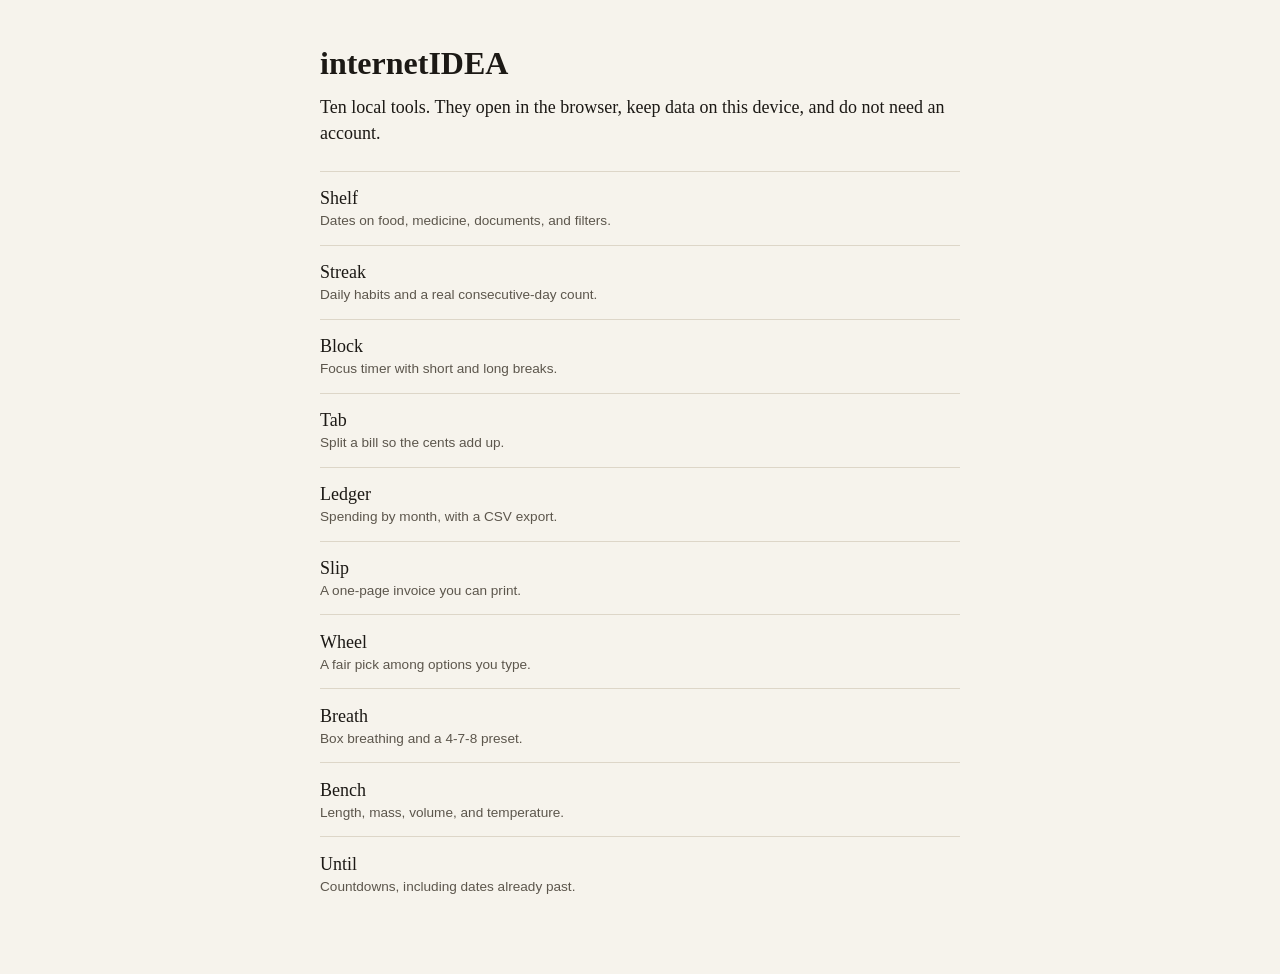
==== index.html @ a6516f3d "Add ten local browser tools for everyday jobs. Each app keeps its data on the device and includes ca" ====
<!DOCTYPE html>
<html lang="en">
<head>
  <meta charset="utf-8">
  <meta name="viewport" content="width=device-width, initial-scale=1">
  <title>internetIDEA</title>
  <style>
    :root { color-scheme: light; }
    body { margin: 0; font: 18px/1.45 Georgia, "Iowan Old Style", serif; background: #f6f3ec; color: #1c1915; }
    main { max-width: 40rem; margin: 0 auto; padding: 2.5rem 1.25rem 4rem; }
    h1 { font-size: 2rem; font-weight: 600; margin: 0 0 0.5rem; }
    p { margin: 0 0 1.5rem; }
    ol { margin: 0; padding: 0; list-style: none; }
    li { border-top: 1px solid #ddd6c8; }
    a { display: block; padding: 0.85rem 0; color: inherit; text-decoration: none; }
    a:hover, a:focus { color: #6b2d3c; }
    small { display: block; font-family: "Segoe UI", sans-serif; font-size: 0.85rem; color: #5c564c; }
  </style>
</head>
<body>
  <main>
    <h1>internetIDEA</h1>
    <p>Ten local tools. They open in the browser, keep data on this device, and do not need an account.</p>
    <ol>
      <li><a href="shelf/index.html">Shelf <small>Dates on food, medicine, documents, and filters.</small></a></li>
      <li><a href="streak/index.html">Streak <small>Daily habits and a real consecutive-day count.</small></a></li>
      <li><a href="block/index.html">Block <small>Focus timer with short and long breaks.</small></a></li>
      <li><a href="tab/index.html">Tab <small>Split a bill so the cents add up.</small></a></li>
      <li><a href="ledger/index.html">Ledger <small>Spending by month, with a CSV export.</small></a></li>
      <li><a href="slip/index.html">Slip <small>A one-page invoice you can print.</small></a></li>
      <li><a href="wheel/index.html">Wheel <small>A fair pick among options you type.</small></a></li>
      <li><a href="breath/index.html">Breath <small>Box breathing and a 4-7-8 preset.</small></a></li>
      <li><a href="bench/index.html">Bench <small>Length, mass, volume, and temperature.</small></a></li>
      <li><a href="until/index.html">Until <small>Countdowns, including dates already past.</small></a></li>
    </ol>
  </main>
</body>
</html>
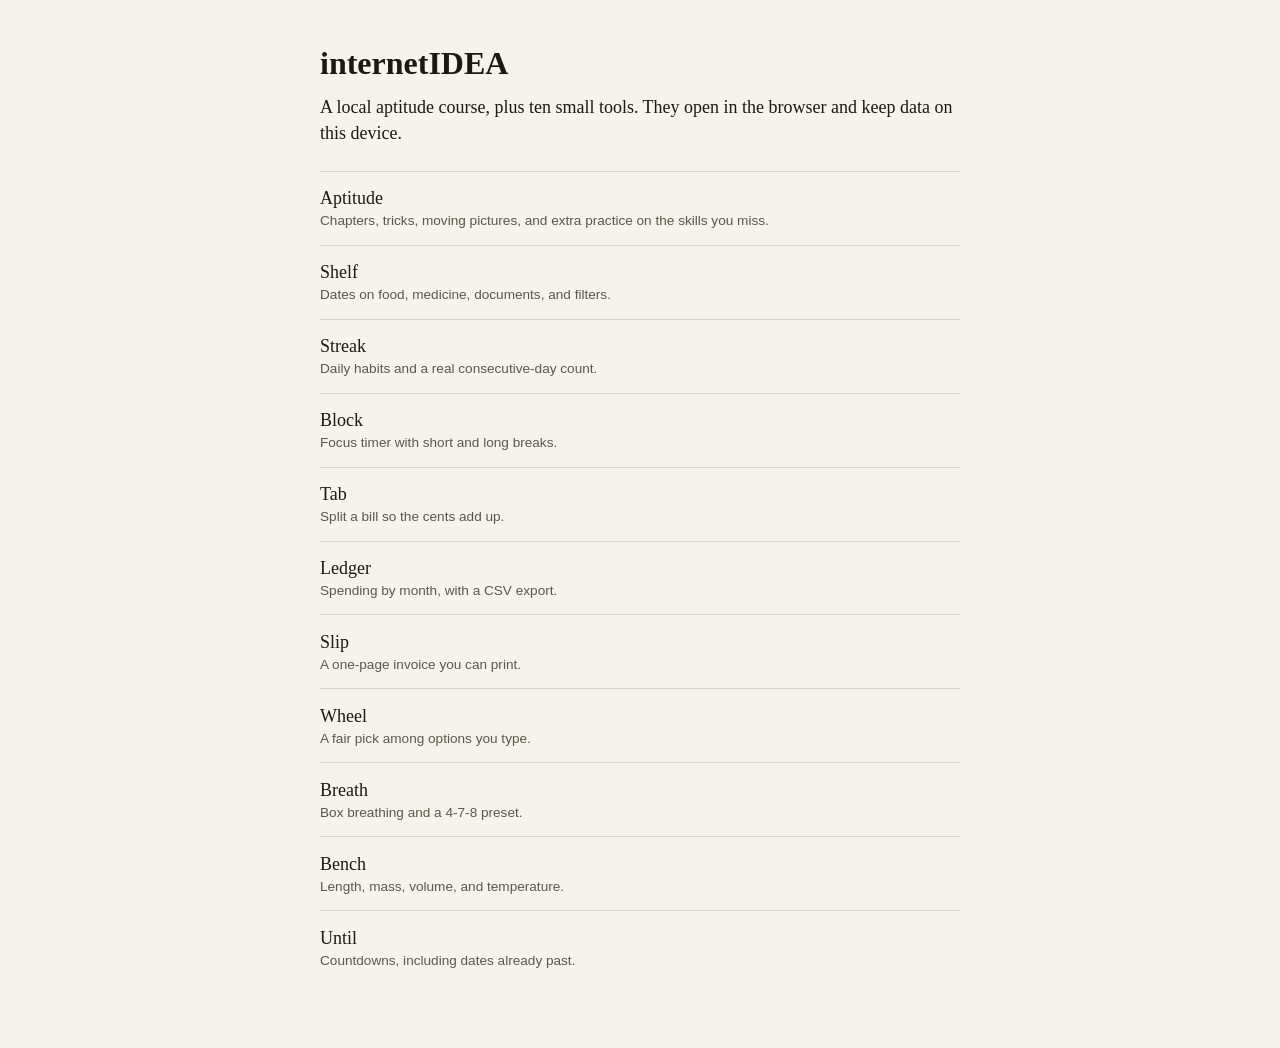
==== commit 1d34d038: "Add an aptitude course that drills missed skills. Lessons include a moving picture, and practice pre" ====
--- a/index.html
+++ b/index.html
@@ -20,8 +20,9 @@
 <body>
   <main>
     <h1>internetIDEA</h1>
-    <p>Ten local tools. They open in the browser, keep data on this device, and do not need an account.</p>
+    <p>A local aptitude course, plus ten small tools. They open in the browser and keep data on this device.</p>
     <ol>
+      <li><a href="aptitude/index.html">Aptitude <small>Chapters, tricks, moving pictures, and extra practice on the skills you miss.</small></a></li>
       <li><a href="shelf/index.html">Shelf <small>Dates on food, medicine, documents, and filters.</small></a></li>
       <li><a href="streak/index.html">Streak <small>Daily habits and a real consecutive-day count.</small></a></li>
       <li><a href="block/index.html">Block <small>Focus timer with short and long breaks.</small></a></li>
